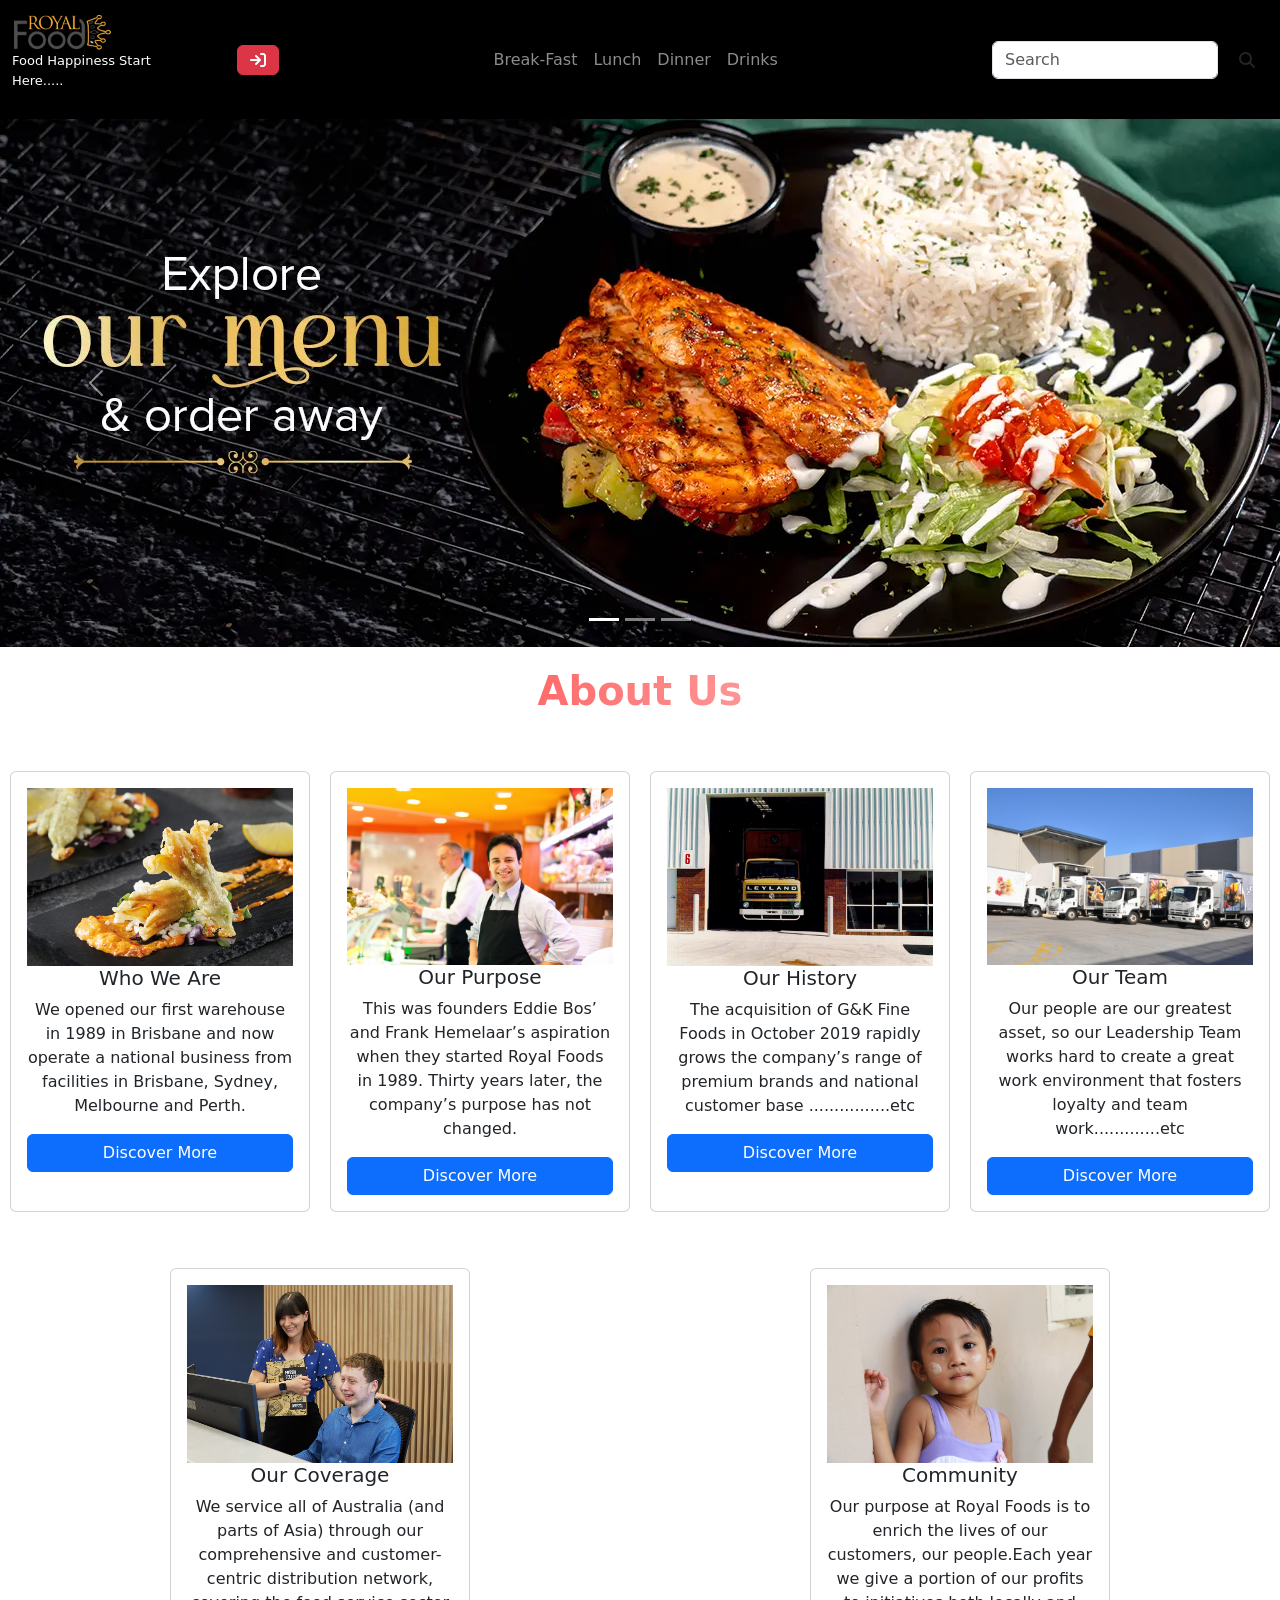
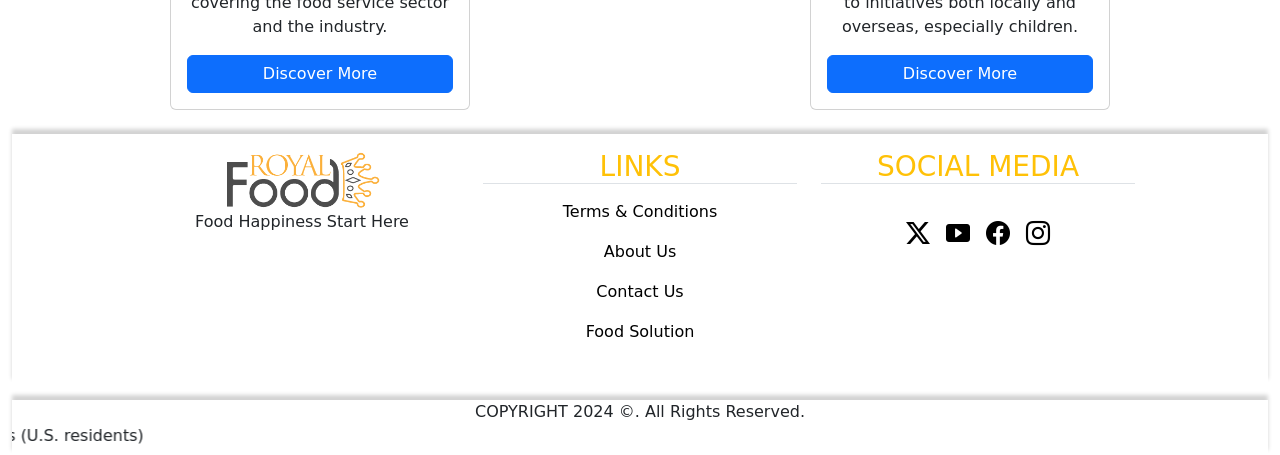
==== About Us.html @ afda0f6b "first commit" ====
<!DOCTYPE html>
<html lang="en">
<head>
    <meta charset="UTF-8">
    <meta name="viewport" content="width=device-width, initial-scale=1.0">
    <title>Royal Foods</title>
    <link rel="stylesheet" href="css\bootstrap.min.css">
    <script src="js\bootstrap.bundle.min.js"></script>
    <link rel="stylesheet" href="css\bootstrap.min.css">
    <link rel="stylesheet" href="https://cdnjs.cloudflare.com/ajax/libs/font-awesome/6.6.0/css/all.min.css">
    <link rel="stylesheet" href="https://cdn.jsdelivr.net/npm/bootstrap-icons@1.11.3/font/bootstrap-icons.min.css">
    <link rel="stylesheet" href="css\MainCss.css">
    <style>
    .card{
        width: 300px;
        animation-name: N1;
    }
    .row {
    animation: N1 2s cubic-bezier(0.445, 0.050, 0.550, 0.950) both;
}
    @keyframes N1 {
    0% {
        transform: translateZ(-1400px) translateY(800px);
        opacity: 0;
    }

    100% {
        transform: translateZ(0) translateY(0);
        opacity: 1
    }
}

    </style>
</head>
</head>
<body>
  <nav class="navbar navbar-expand-md navbar-dark bg-black">
    <div class="container-fluid">
        <a class="navbar-brand  col-md-2" href="Home.html"><img src="Images\1.png" alt="" width="
          100px"><p style="font-size: small;">Food Happiness Start <br> Here.....</p></a>
          <button type="button" class="btn hello fa-solid fa-sign-in btn-danger" data-bs-toggle="modal" data-bs-target="#myModal"></button>
        <button class="navbar-toggler" type="button" data-bs-toggle="collapse" data-bs-target="#mynavbar">
            <span class="navbar-toggler-icon"></span>
        </button>
        <div class="collapse navbar-collapse" id="mynavbar">
            <ul class="navbar-nav m-auto ml-20%">
                <li class="nav-item">
                    <a class="nav-link" href="Break-Fast.html">Break-Fast</a>
                </li>
                <li class="nav-item">
                    <a class="nav-link" href="Lunch.htm">Lunch</a>
                </li>
                <li class="nav-item">
                    <a class="nav-link" href="Dinner.html">Dinner</a>
                </li>
                <li class="nav-item">
                    <a class="nav-link" href="Drinks.html">Drinks</a>
                </li>
            </ul>
            <form class="d-flex">
                <input class="form-control me-2" type="text" placeholder="Search">
                <button class="btn fa fa-search" type="button"></button>
            </form>

        </div>
    </div>
</nav>
      
<div class="modal" id="myModal">
  <div class="modal-dialog">
    <div class="modal-content bg-secondary  border border-2">

      <!-- Modal Header -->
      <div class="modal-header">

        <h4 class="modal-title" style="font-weight: bold;font-size: 30px ;background: linear-gradient(90deg,red,white);-webkit-background-clip: text;background-clip: text;-webkit-text-fill-color: transparent;text-align: center;margin-top: 20px;
        ">To Buy Our Food You Must Be Login </h4>
        <button type="button" class="btn-close" data-bs-dismiss="modal"></button>
      </div>

      <!-- Modal body -->
      <div class="modal-body">
        <div class="container mt-3">
          <h2 style="background: linear-gradient(90deg,blue,white);-webkit-background-clip: text;background-clip: text;-webkit-text-fill-color: transparent;"><img src="Images\1.png" alt="" width="80px" height="40px" style="margin-bottom: 10px;font-size:medium ;">Login Here</h2>
          <form action="/action_page.php">
            <div class="mb-3 mt-3">
              <label for="email">Email:</label>
              <input type="email" class="form-control" id="email" placeholder="Enter email" name="email">
            </div>
            <div class="mb-3">
              <label for="pwd">Password:</label>
              <input type="password" class="form-control" id="pwd" placeholder="Enter password" name="pswd">
            </div>
            <div class="form-check mb-3">
              <label class="form-check-label">
                <input class="form-check-input" type="checkbox" name="remember" ><p style="color: white;"> Remember me</p>
              </label>
            </div>
            <button type="submit" class="btn btn-primary">Submit</button>
          </form>
        </div>
      </div>

      <!-- Modal footer -->
      <div class="modal-footer">
        <button type="button" class="btn btn-danger" data-bs-dismiss="modal">Close</button>
      </div>

    </div>
  </div>
</div>
    <div id="carouselExampleCaptions" class="carousel slide" data-bs-ride="carousel">
        <div class="carousel-indicators">
          <button type="button" data-bs-target="#carouselExampleCaptions" data-bs-slide-to="0" class="active" aria-current="true" aria-label="Slide 1"></button>
          <button type="button" data-bs-target="#carouselExampleCaptions" data-bs-slide-to="1" aria-label="Slide 2"></button>
          <button type="button" data-bs-target="#carouselExampleCaptions" data-bs-slide-to="2" aria-label="Slide 3"></button>
        </div>
        <div class="carousel-inner">
          <div class="carousel-item active">
            <img src="Images\5.webp" class="d-block w-100" alt="...">
            <div class="carousel-caption d-none d-md-block">
             
            </div>
          </div>
          <div class="carousel-item">
            <img src="Images\6.webp" class="d-block w-100" alt="..." >
            <div class="carousel-caption d-none d-md-block">
              <h3>Delicious Food Delivered Hot & Fresh</h3>
              <p>Lorem ipsum dolor sit amet consectetur adipisicing elit. Tempore ipsa, quisquam ullam laboriosam illo deleniti.</p>
            </div>
          </div>
          <div class="carousel-item">
            <img src="Images\6.jpg" class="d-block w-100" alt="...">
            <div class="carousel-caption d-none d-md-block">
              <h3>Choose Your Favourite Drinks.</h3>
              <p>Lorem ipsum dolor sit amet consectetur adipisicing elit. Tempore ipsa, quisquam ullam laboriosam illo deleniti.</p>
            </div>
          </div>
        </div>
        <button class="carousel-control-prev" type="button" data-bs-target="#carouselExampleCaptions" data-bs-slide="prev">
          <span class="carousel-control-prev-icon" aria-hidden="true"></span>
          <span class="visually-hidden">Previous</span>
        </button>
        <button class="carousel-control-next" type="button" data-bs-target="#carouselExampleCaptions" data-bs-slide="next">
          <span class="carousel-control-next-icon" aria-hidden="true"></span>
          <span class="visually-hidden">Next</span>
        </button>
 </div>
 
  <div class="container-fluid">
    <h1 style="font-weight: bold;font-size: 40px ;background: linear-gradient(90deg,red,white);-webkit-background-clip: text;background-clip: text;-webkit-text-fill-color: transparent;text-align: center;margin-top: 20px;">About Us</h1>
    <div class="row d-flex  flex-wrap justify-content-around">
        <div class="card mt-5 p-3 m-2 col-xxl-3 col-xl-3 col-lg-5 col-md-5 col-sm-12">
            <img src="Images\10.jpg" alt="">
            <h5 style="text-align: center;">Who We Are</h5>
            <p style="text-align: center;">We opened our first warehouse in 1989 in Brisbane and now operate a national business from facilities in Brisbane, Sydney, Melbourne and Perth.</p>
            <button class="btn btn-primary">Discover More</button>
        </div>
        <div class="card mt-5 p-3 m-2 col-xxl-3 col-xl-3 col-lg-5 col-md-5 col-sm-12">
            <img src="Images\11.jpg" alt="">
            <h5 style="text-align: center;">Our Purpose</h5>
            <p style="text-align: center;">This was founders Eddie Bos’ and Frank Hemelaar’s aspiration when they started Royal Foods in 1989. Thirty years later, the company’s purpose has not changed.</p>
            <button class="btn btn-primary">Discover More</button>
        </div>
        <div class="card mt-5 p-3 m-2 col-xxl-3 col-xl-3 col-lg-5 col-md-5 col-sm-12">
            <img src="Images\12.jpg" alt="">
            <h5 style="text-align: center;">Our History</h5>
            <p style="text-align: center;">The acquisition of G&K Fine Foods in October 2019 rapidly grows the company’s range of premium brands and national customer base  ................etc</p>
            <button class="btn btn-primary">Discover More</button>
        </div>
        <div class="card mt-5 p-3 m-2 col-xxl-3 col-xl-3 col-lg-5 col-md-5 col-sm-12">
            <img src="Images\13.jpg" alt="">
            <h5 style="text-align: center;">Our Team</h5>
            <p style="text-align: center;">Our people are our greatest asset, so our Leadership Team works hard to create a great work environment that fosters loyalty and team work.............etc</p>
            <button class="btn btn-primary">Discover More</button>
        </div>
        <div class="card mt-5 p-3 m-2 col-xxl-3 col-xl-3 col-lg-5 col-md-5 col-sm-12">
            <img src="Images\2.png" alt="">
            <h5 style="text-align: center;">Our Coverage</h5>
            <p style="text-align: center;">We service all of Australia (and parts of Asia) through our comprehensive and customer-centric distribution network, covering the food service sector and the industry.</p>
            <button class="btn btn-primary">Discover More</button>
        </div>
        <div class="card mt-5 p-3 m-2 col-xxl-3 col-xl-3 col-lg-5 col-md-5 col-sm-12">
            <img src="Images\3.png" alt="">
            <h5 style="text-align: center;">Community</h5>
            <p style="text-align: center;">Our purpose at Royal Foods is to enrich the lives of our customers, our people.Each year we give a portion of our profits to initiatives both locally and overseas, especially children.</p>
            <button class="btn btn-primary">Discover More</button>
        </div>
        
    </div>
  </div>


  <div class="container-fluid mt-3 ">
    <div class="row2 d-flex flex-wrap gap-4  justify-content-center">
      <div class="text-center col-xxl-3 col-xl-3 col-lg-3 col-md-3 col-sm-12 mt-3 mb-3">
           <img src="Images\1.png" alt="">
           <p>Food Happiness Start Here</p>
      </div>
      <div class="text-center col-xxl-3 col-xl-3 col-lg-3 col-md-3 col-sm-12 mt-3 mb-3">
        <h3 class="text-warning text-wrap text-uppercase border-bottom">links</h3>
        <ul class="list-unstyled list-inline ">
            <li class="p-2 "><a href="Terms & Conditions.html">Terms & Conditions</a></li>
            <li class="p-2"><a href="About Us.html">About Us</a></li>
            <li class="p-2"><a href="Contact Us.html">Contact Us</a></li>
            <li class="p-2"><a href="Food Solution.html">Food Solution</a></li>
         
        </ul>
     </div>

     <div class="text-center col-xxl-3 col-xl-3 col-lg-3 col-md-3 col-sm-12 ">
        <h3 class="text-warning text-wrap text-uppercase mt-3 border-bottom">social media </h3>
        <ul class="list-unstyled list-inline d-inline-flex m-3">
            <p class="p-2">
              <a href="https://www.twitter.com/"><i class="bi bi-twitter-x"></i></a>
            </p>
            <p class="p-2">
              <a href="https://www.youtube.com/"><i class="bi bi-play-btn-fill"></i></a>
            </p>
            <p class="p-2"> 
              <a href="https://www.facebook.com/"><i class="bi bi-facebook"></i></a>
            </p>
            <p class="p-2">
              <a href="https://www.instagram.com/"><i class="bi bi-instagram"></i></a>
            </p>
        </ul>
     </div>
    
    </div>
 </div>

  <div class="container-fluid">
    <div class="row3 mt-3">
      <div  class="text-center">COPYRIGHT 2024 ©. All Rights Reserved.</div>
      <div><marquee behavior="" direction="right">Cookies Policy Your Privacy Choices (U.S. residents)</marquee></div>
    </div>
  </div>
</body>
</html>
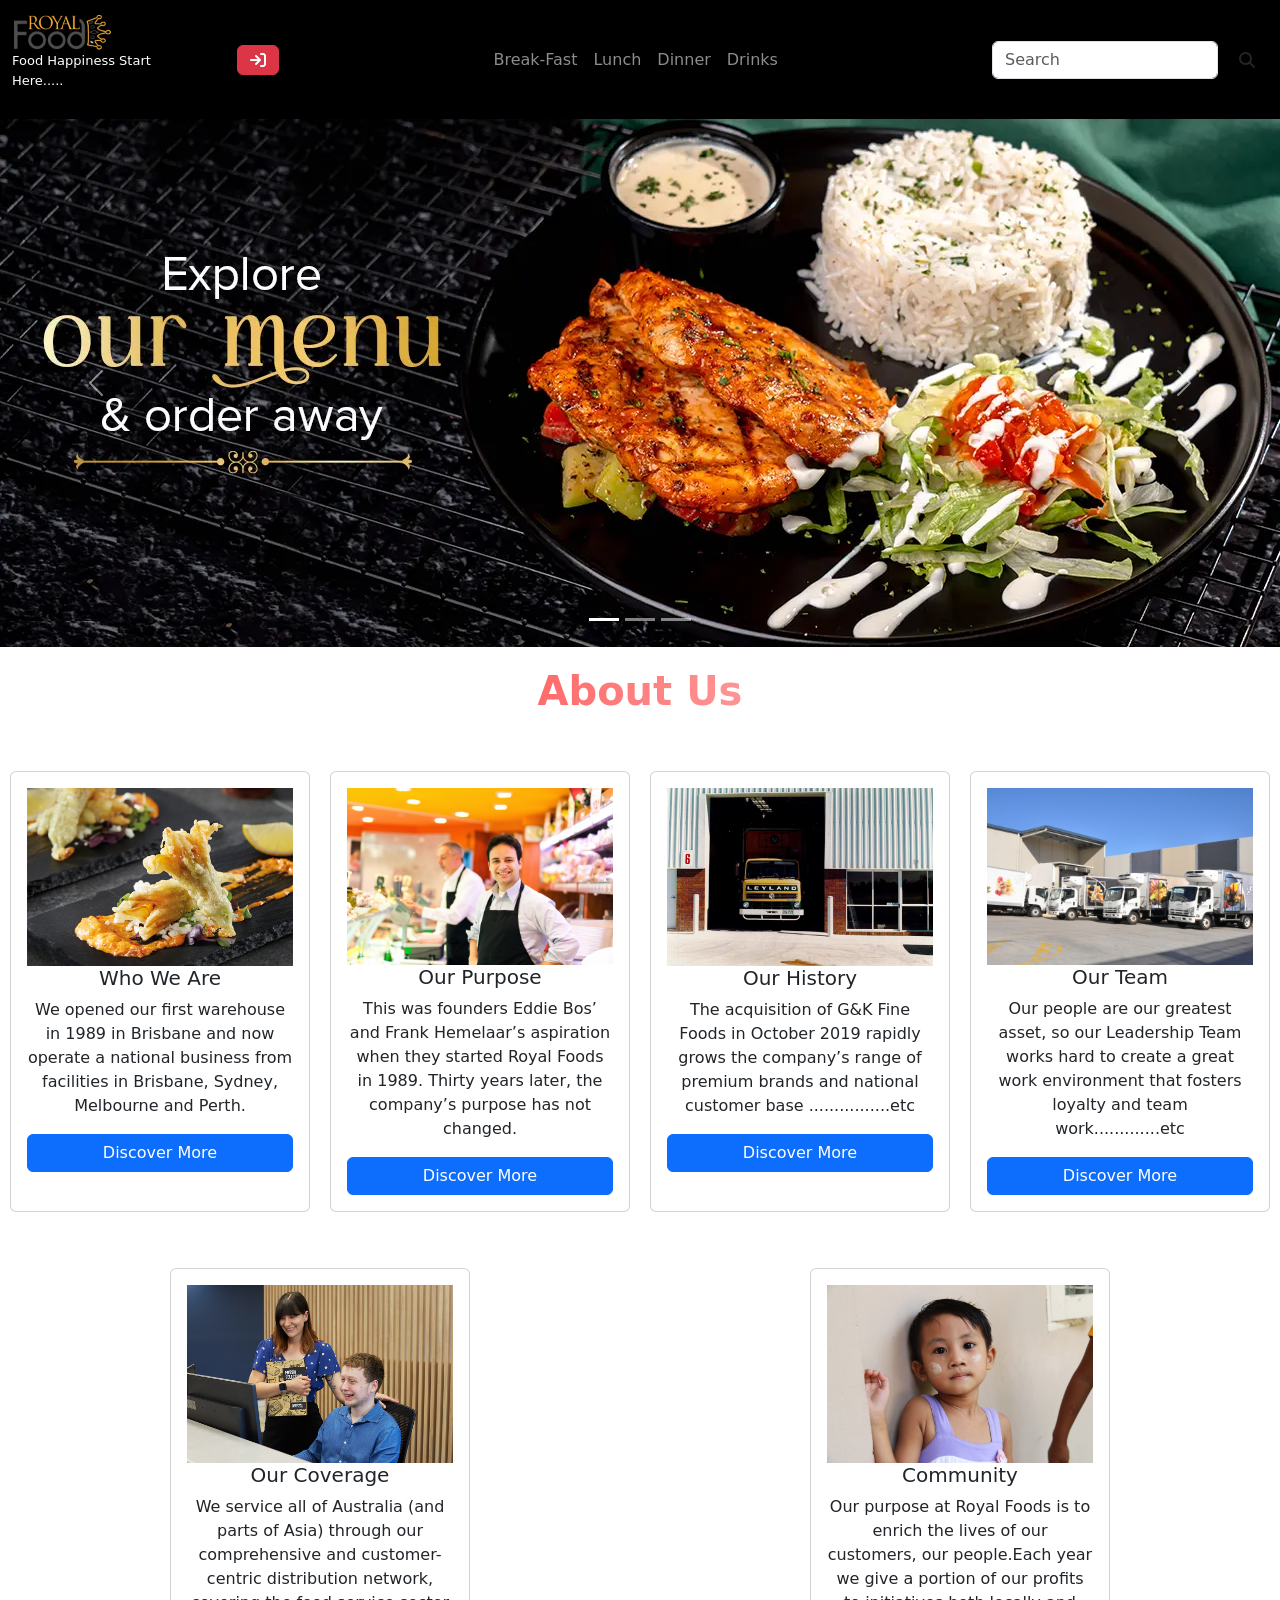
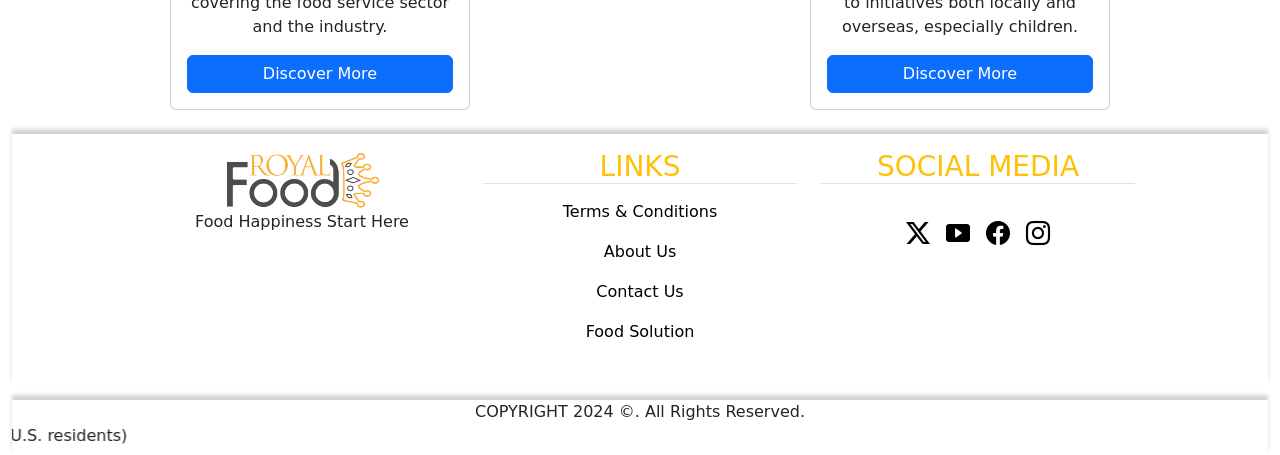
==== commit 9af2558c: "Fix navbar brand link in About Us page" ====
--- a/About Us.html
+++ b/About Us.html
@@ -36,7 +36,7 @@
 <body>
   <nav class="navbar navbar-expand-md navbar-dark bg-black">
     <div class="container-fluid">
-        <a class="navbar-brand  col-md-2" href="Home.html"><img src="Images\1.png" alt="" width="
+        <a class="navbar-brand  col-md-2" href="index.html"><img src="Images\1.png" alt="" width="
           100px"><p style="font-size: small;">Food Happiness Start <br> Here.....</p></a>
           <button type="button" class="btn hello fa-solid fa-sign-in btn-danger" data-bs-toggle="modal" data-bs-target="#myModal"></button>
         <button class="navbar-toggler" type="button" data-bs-toggle="collapse" data-bs-target="#mynavbar">
@@ -236,4 +236,4 @@
     </div>
   </div>
 </body>
-</html>+</html>
